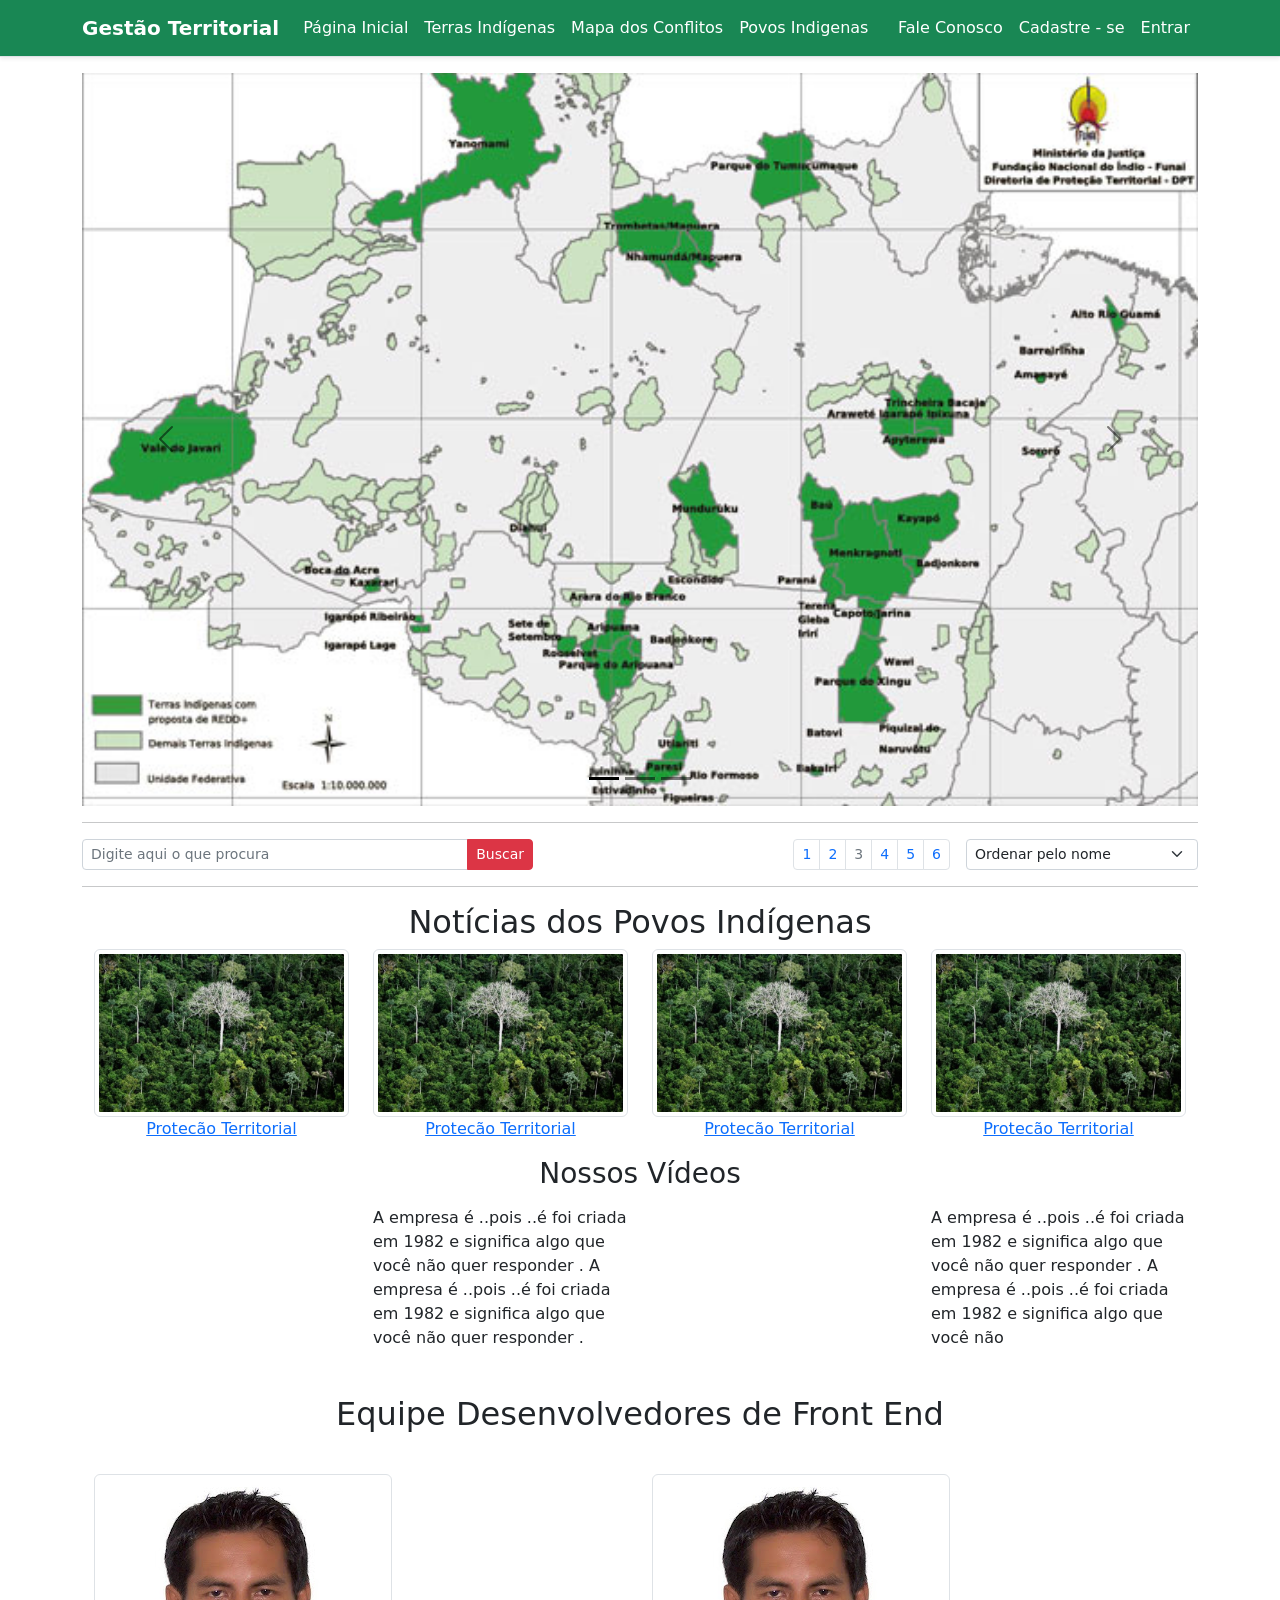
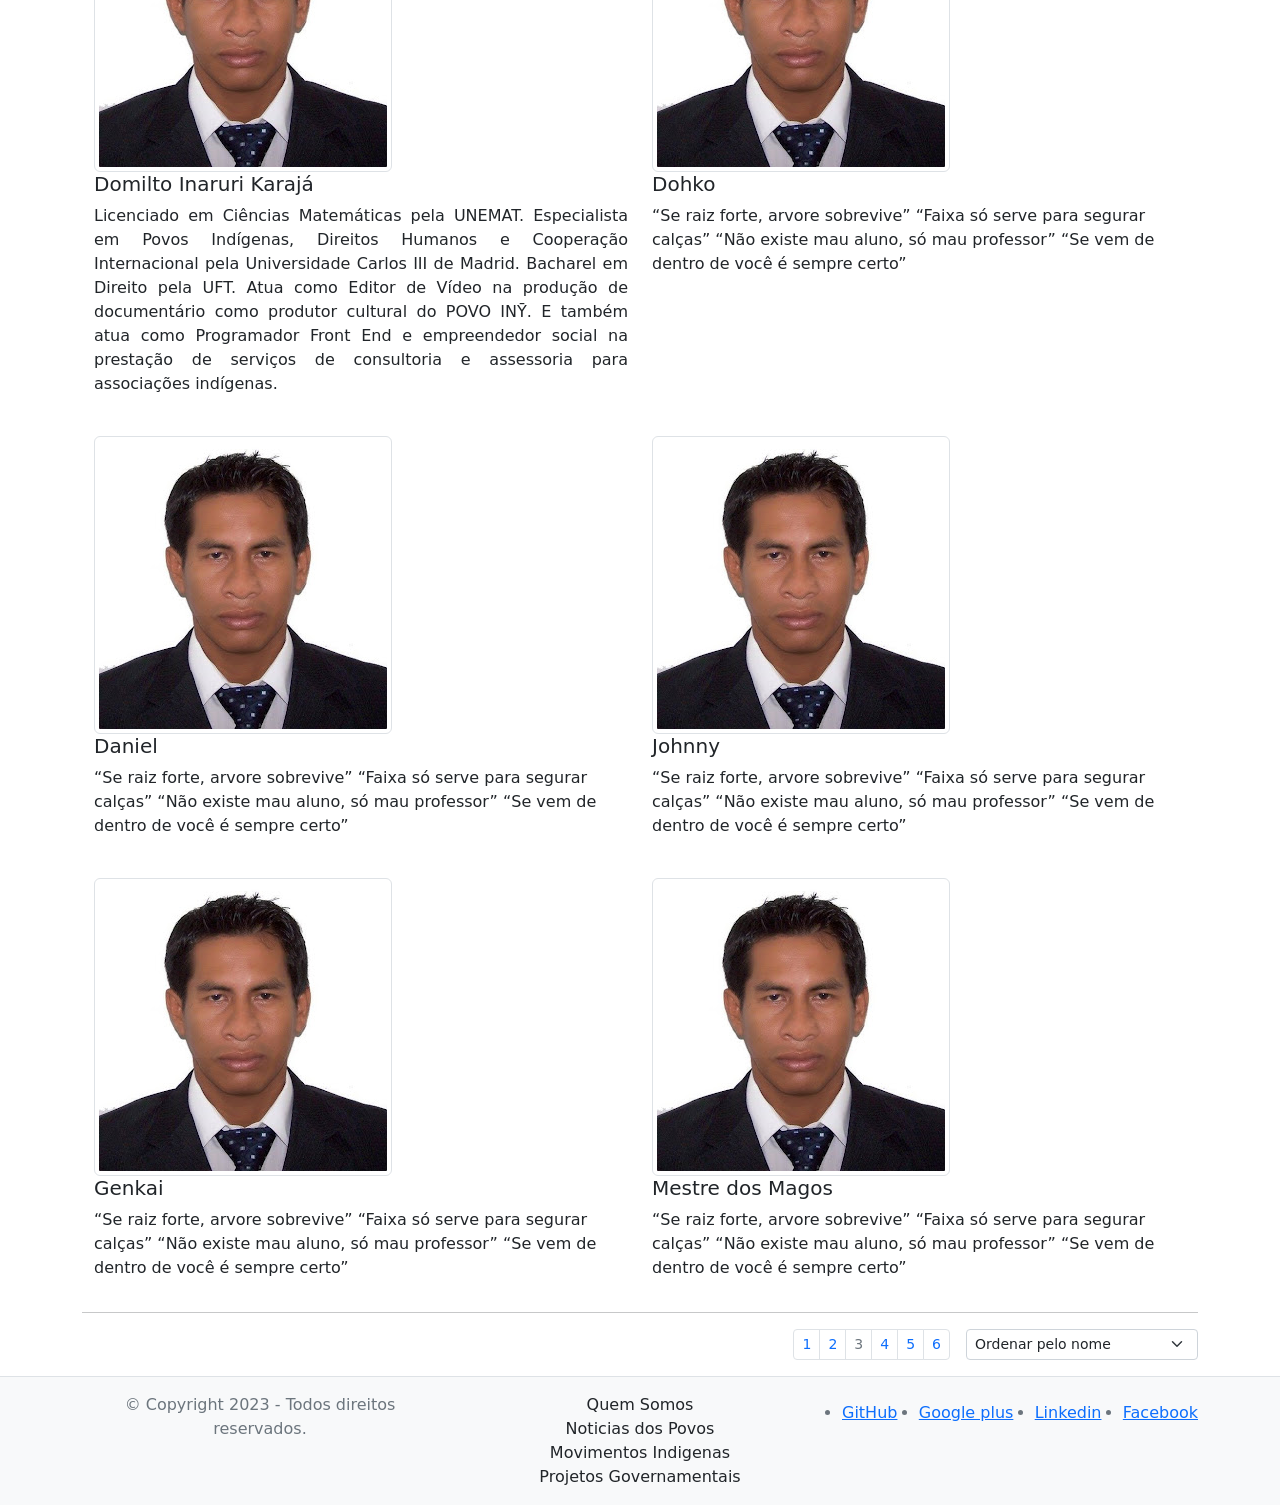
==== index.html @ 61551e23 "Adicionando uma nova pagina" ====
<!doctype html>
<html lang="pt-br">
<head>
    <meta charset="utf-8">
    <meta name="viewport" content="width=device-width, initial-scale=1">
    <link rel="icon" type="img/png" href="img/lojalogo.png" class="logotipo">
    <link rel="stylesheet" href="node_modules/bootstrap/dist/css/bootstrap.min.css">
    <link rel="stylesheet" href="node_modules/bootstrap-icons/font/bootstrap-icons.css">
    <link rel="stylesheet" href="css/estilos.css">

    <title>Gestão Territorial :: Página Inicial</title>
</head>
<body>
    <div class="d-flex flex-column wrapper">
        <nav class="navbar navbar-expand-lg navbar-dark bg-success border-bottom shadow-sm mb-3">
            <div class="container">
                <a class="navbar-brand" href="/"><b>Gestão Territorial</b></a>
                <button class="navbar-toggler" type="button" data-bs-toggle="collapse"
                    data-bs-target=".navbar-collapse">
                    <span class="navbar-toggler-icon"></span>
                </button>
                <div class="collapse navbar-collapse">
                    <ul class="navbar-nav flex-grow-1">
                        <li class="nav-item">
                            <a class="nav-link text-white" href="index.html">Página Inicial</a>
                        </li>
                        <li class="nav-item">
                            <a class="nav-link text-white" href="#">Terras Indígenas</a>
                        </li>
                        <li class="nav-item">
                            <a class="nav-link text-white" href="mapadosconflitos.html">Mapa dos Conflitos</a>
                        </li> 
                        <li class="nav-item">
                            <a class="nav-link text-white" href="#">Povos Indigenas</a>
                        </li>                                                 
                    </ul>
                    <div class="align-self-end">
                        <ul class="navbar-nav">
                            <li class="nav-item">
                                <a class="nav-link text-white" href="contato.html">Fale Conosco</a>
                            </li>
                            <li class="nav-item">                                
                                <a href="cadastro.html" class="nav-link text-white">Cadastre - se</a>
                            </li>
                            <li class="nav-item">
                                <a href="login.html" class="nav-link text-white">Entrar</a>
                            </li>                            
                        </ul>
                    </div>
                </div>
            </div>
        </nav>

        <div class="container">
            <div id="carouselMain" class="carousel slide carousel-dark" data-bs-ride="carousel">
                <div class="carousel-indicators">
                    <button type="button" data-bs-target="#carouselMain" data-bs-slide-to="0" class="active"></button>
                    <button type="button" data-bs-target="#carouselMain" data-bs-slide-to="1"></button>
                    <button type="button" data-bs-target="#carouselMain" data-bs-slide-to="2"></button>
                </div>
                <div class="carousel-inner formatado">
                    <div class="carousel-item active" data-bs-interval="3000">
                        <img src="img/mapa.jpg" class="d-none d-md-block w-100" alt="">
                        <img src="img/slides/slidesmall.jpg" class="d-block d-md-none  w-100" alt="">
                    </div>
                    <div class="carousel-item" data-bs-interval="3000">
                        <img src="img/floresta02.jpeg" class="d-none d-md-block w-100" alt="">
                        <img src="img/slides/slidesmall.jpg" class="d-block d-md-none  w-100" alt="">
                    </div>
                    <div class="carousel-item" data-bs-interval="3000">
                        <img src="img/floresta03.jpeg" class="d-none d-md-block w-100" alt="">
                        <img src="img/slides/slidesmall.jpg" class="d-block d-md-none  w-100" alt="">
                    </div>
                </div>
                <button class="carousel-control-prev" type="button" data-bs-target="#carouselMain" data-bs-slide="prev">
                    <span class="carousel-control-prev-icon"></span>
                    <span class="visually-hidden">Anterior</span>
                </button>
                <button class="carousel-control-next" type="button" data-bs-target="#carouselMain" data-bs-slide="next">
                    <span class="carousel-control-next-icon"></span>
                    <span class="visually-hidden">Próximo</span>
                </button>
            </div>
            <hr class="mt-3">
        </div>
        <main class="flex-fill">
            <div class="container">
                <div class="row">
                    <div class="col-12 col-md-5">
                        <form class="justify-content-center justify-content-md-start mb-3 mb-md-0">
                            <div class="input-group input-group-sm">
                                <input type="text" class="form-control" placeholder="Digite aqui o que procura">
                                <button class="btn btn-danger">Buscar</button>
                            </div>
                        </form>
                    </div>
                    <div class="col-12 col-md-7">
                        <div class="d-flex flex-row-reverse justify-content-center justify-content-md-start">
                            <form class="d-inline-block">
                                <select class="form-select form-select-sm">
                                    <option>Ordenar pelo nome</option>
                                    <option>Ordenar pelo menor preço</option>
                                    <option>Ordenar pelo maior preço</option>
                                </select>
                            </form>
                            <nav class="d-inline-block me-3">
                                <ul class="pagination pagination-sm my-0">
                                    <li class="page-item">
                                        <a class="page-link" href="#">1</a>
                                    </li>
                                    <li class="page-item">
                                        <a class="page-link" href="#">2</a>
                                    </li>
                                    <li class="page-item disabled">
                                        <a class="page-link" href="#">3</a>
                                    </li>
                                    <li class="page-item">
                                        <a class="page-link" href="#">4</a>
                                    </li>
                                    <li class="page-item">
                                        <a class="page-link" href="#">5</a>
                                    </li>
                                    <li class="page-item">
                                        <a class="page-link" href="#">6</a>
                                    </li>
                                </ul>
                            </nav>
                        </div>
                    </div>
                </div>

                <hr mt-3>
                    
                              <section class="container"><!--inicio adicionados-->

                                <h2 class="text-center">
                                    Notícias dos Povos Indígenas
                                </h2>
                                <div class="row">
                                    
                                    <a href="#" class="col-lg-3 col-sm-6 col-md-4">
                                        <figure>
                                            <img src="img/floresta05.jpg" alt="" class="img-fluid img-thumbnail">
                                            <figcaption class="text-center">
                                                Protecão Territorial
                                            </figcaption>
                                        </figure>
                    
                                    </a>
                                    <a href="#" class="col-lg-3 col-sm-6 col-md-4">
                                        <figure>
                                            <img src="img/floresta05.jpg" alt="" class="img-fluid img-thumbnail">
                                            <figcaption class="text-center">
                                                Protecão Territorial
                                            </figcaption>
                                        </figure>
                    
                                    </a>
                                    <a href="#" class="col-lg-3 col-sm-6 col-md-4">
                                        <figure>
                                            <img src="img/floresta05.jpg" alt="" class="img-fluid img-thumbnail">
                                            <figcaption class="text-center">
                                                Protecão Territorial
                                            </figcaption>
                                        </figure>
                    
                                    </a>
                                    <a href="#" class="col-lg-3 col-sm-6 col-md-4">
                                        <figure>
                                            <img src="img/floresta05.jpg" alt="" class="img-fluid img-thumbnail">
                                            <figcaption class="text-center">
                                                Protecão Territorial
                                            </figcaption>
                                        </figure>                    
                                    </a>
                                </div>
                    
                            </section><!-- Fim adicionados-->
                            <section><!--Nosso Vídeo-->
                               
                                <div class="container"><!--inicio container vídeo-->                                    
                                    <h3 class="text-center mb-3">Nossos Vídeos</h3>
                                    <div class="row d-flex"><!--início linha-->
                                        <figure class="col-lg-3 img-fluid">
                                            <iframe src="https://www.youtube.com/watch?v=0rUwb61R9BY" frameborder="0" allow="accelerometer; autoplay; encrypted-media; gyroscope; picture-in-picture" allowfullscreen></iframe>
                                        </figure>
                    
                                        <div class="col-lg-3">
                                            <article class="ml-3 text-justify ">
                                                A empresa é ..pois ..é foi criada em 1982 e significa algo que você não quer responder .
                                                A empresa é ..pois ..é foi criada em 1982 e significa algo que você não quer responder .
                                            </article>
                                        </div>
                                        <figure class="col-lg-3 img-fluid">
                                            <iframe src="https://www.youtube.com/watch?v=AgOz_PAiSTk" frameborder="0" allow="accelerometer; autoplay; encrypted-media; gyroscope; picture-in-picture" allowfullscreen></iframe>
                                        </figure>
                    
                                        <div class="col-lg-3">
                                            <article class="ml-3 text-justify">
                                                A empresa é ..pois ..é foi criada em 1982 e significa algo que você não quer responder .
                                                A empresa é ..pois ..é foi criada em 1982 e significa algo que você não
                                            </article>
                                        </div>
                    
                                    </div><!--fim linha-->                     
                                </div><!--fim container vídeo-->                    
                            </section><!-- Fim nosso Vídeo-->
                            <section class="equipe-medica container"><!--inicio equipe-->
                                <h2 class="text-center mt-3 mb-3">
                                    Equipe Desenvolvedores de Front End
                                </h2>
                                <div class="row"><!--início linha-->
                                    <div class="media  col-lg-6 col-sm-6"><!-- início media-->
                                        <img src="img/billkaraja.jpg" alt="Mestre Miyagi" class="mestre img-fluid img-thumbnail mt-4 mr-2">
                                        <div class="media-body">
                                            <h3 class="h5">
                                                Domilto Inaruri Karajá
                                            </h3>
                                            <article class="mb-3">
                                                <P  align ="justify">Licenciado em Ciências Matemáticas pela UNEMAT. Especialista em Povos Indígenas, Direitos Humanos e Cooperação Internacional pela Universidade Carlos III de Madrid.
                                                Bacharel em Direito pela UFT. Atua como Editor de Vídeo na produção de documentário
                                                como produtor cultural do POVO INῩ. E também atua como Programador Front End e empreendedor social 
                                                na prestação de serviços de consultoria e assessoria para associações indígenas.</P>
                                            </article>
                                        </div>
                                    </div><!--fim media-->
                    
                                    <div class="media col-lg-6 col-sm-6"><!-- início media-->
                                        <img src="img/billkaraja.jpg" alt="Libra" class="mestre img-fluid img-thumbnail mt-4 mr-2">
                                        <div class="media-body">
                                            <h3 class="h5">
                                                Dohko
                                            </h3>
                                            <article class="mb-3">
                                                “Se raiz forte, arvore sobrevive” “Faixa só serve para segurar calças” “Não existe mau aluno, só mau professor” “Se vem de dentro de você é sempre certo”
                                            </article>
                                        </div>
                                    </div><!--fim media-->
                                    <div class="media col-lg-6 col-sm-6"><!-- início media-->
                                        <img src="img/billkaraja.jpg" alt="Daniel" class="mestre img-fluid img-thumbnail mt-4 mr-2">
                                        <div class="media-body">
                                            <h3 class="h5">
                                                Daniel
                                            </h3>
                                            <article class="mb-3">
                                                “Se raiz forte, arvore sobrevive” “Faixa só serve para segurar calças” “Não existe mau aluno, só mau professor” “Se vem de dentro de você é sempre certo”
                                            </article>
                                        </div>
                                    </div><!--fim media-->
                                    <div class="media col-lg-6 col-sm-6"><!-- início media-->
                                        <img src="img/billkaraja.jpg" alt="Johnny" class="mestre img-fluid img-thumbnail mt-4 mr-2">
                                        <div class="media-body">
                                            <h3 class="h5">
                                                Johnny
                                            </h3>
                                            <article class="mb-3">
                                                “Se raiz forte, arvore sobrevive” “Faixa só serve para segurar calças” “Não existe mau aluno, só mau professor” “Se vem de dentro de você é sempre certo”
                                            </article>
                                        </div>
                                    </div><!--fim media-->
                                    <div class="media col-lg-6 col-sm-6"><!-- início media-->
                                        <img src="img/billkaraja.jpg" alt="Genkai" class="mestre img-fluid img-thumbnail mt-4 mr-2">
                                        <div class="media-body">
                                            <h3 class="h5">
                                                Genkai
                                            </h3>
                                            <article class="mb-3">
                                                “Se raiz forte, arvore sobrevive” “Faixa só serve para segurar calças” “Não existe mau aluno, só mau professor” “Se vem de dentro de você é sempre certo”
                                            </article>
                                        </div>
                                    </div><!--fim media-->
                                    <div class="media col-lg-6 col-sm-6"><!-- início media-->
                                        <img src="img/billkaraja.jpg" alt="Dos Magos" class="mestre img-fluid img-thumbnail mt-4 mr-2">
                                        <div class="media-body">
                                            <h3 class="h5">
                                                Mestre dos Magos
                                            </h3>
                                            <article class="mb-3">
                                                “Se raiz forte, arvore sobrevive” “Faixa só serve para segurar calças” “Não existe mau aluno, só mau professor” “Se vem de dentro de você é sempre certo”
                                            </article>
                                        </div><!--fim media-->
                                    </div><!--fim linha-->
                                </div>                    
                            </section><!-- Fim equipe-->

                <hr class="mt-3">

                <div class="row pb-3">
                    <div class="col-12">
                        <div class="d-flex flex-row-reverse justify-content-center justify-content-md-start">
                            <form class="d-inline-block">
                                <select class="form-select form-select-sm">
                                    <option>Ordenar pelo nome</option>
                                    <option>Ordenar pelo menor preço</option>
                                    <option>Ordenar pelo maior preço</option>
                                </select>
                            </form>
                            <nav class="d-inline-block me-3">
                                <ul class="pagination pagination-sm my-0">
                                    <li class="page-item">
                                        <a class="page-link" href="#">1</a>
                                    </li>
                                    <li class="page-item">
                                        <a class="page-link" href="#">2</a>
                                    </li>
                                    <li class="page-item disabled">
                                        <a class="page-link" href="#">3</a>
                                    </li>
                                    <li class="page-item">
                                        <a class="page-link" href="#">4</a>
                                    </li>
                                    <li class="page-item">
                                        <a class="page-link" href="#">5</a>
                                    </li>
                                    <li class="page-item">
                                        <a class="page-link" href="#">6</a>
                                    </li>
                                </ul>
                            </nav>
                        </div>
                    </div>
                </div>
            </div>
        </main>

        <footer class="border-top text-muted bg-light">
            <div class="container">
                <div class="row py-3">
                    <div class="col-12 col-md-4 text-center">
                        &copy; Copyright 2023 - Todos direitos reservados.<br>
                        
                    </div>
                    <div class="col-12 col-md-4 text-center">
                        <a href="" class="text-decoration-none text-dark">
                            Quem Somos
                        </a><br>
                        <a href="" class="text-decoration-none text-dark">
                            Noticias dos Povos 
                        </a><br>
                        <a href="quemsomos.html" class="text-decoration-none text-dark">
                            Movimentos Indigenas 
                        </a><br>
                        <a href="trocas.html" class="text-decoration-none text-dark">
                            Projetos Governamentais
                        </a>
                    </div>
                    <div class="col-12 col-md-4 text-center">
                        <ul class="navbar icones">
                            <li><a href="https://github.com/" class="text-hide">GitHub</a></li>
                            <li><a href="https://www.google.com/" class="text-hide">Google plus</a></li>
                            <li><a href="https://br.linkedin.com/" class="text-hide">Linkedin</a></li>
                            <li><a href="https://www.facebook.com/" class="text-hide">Facebook</a></li>
                        </ul>
                    </div>
                </div>
            </div>
        </footer>
    </div>
    <script src="node_modules/bootstrap/dist/js/bootstrap.bundle.min.js"></script>
</body>
</html>
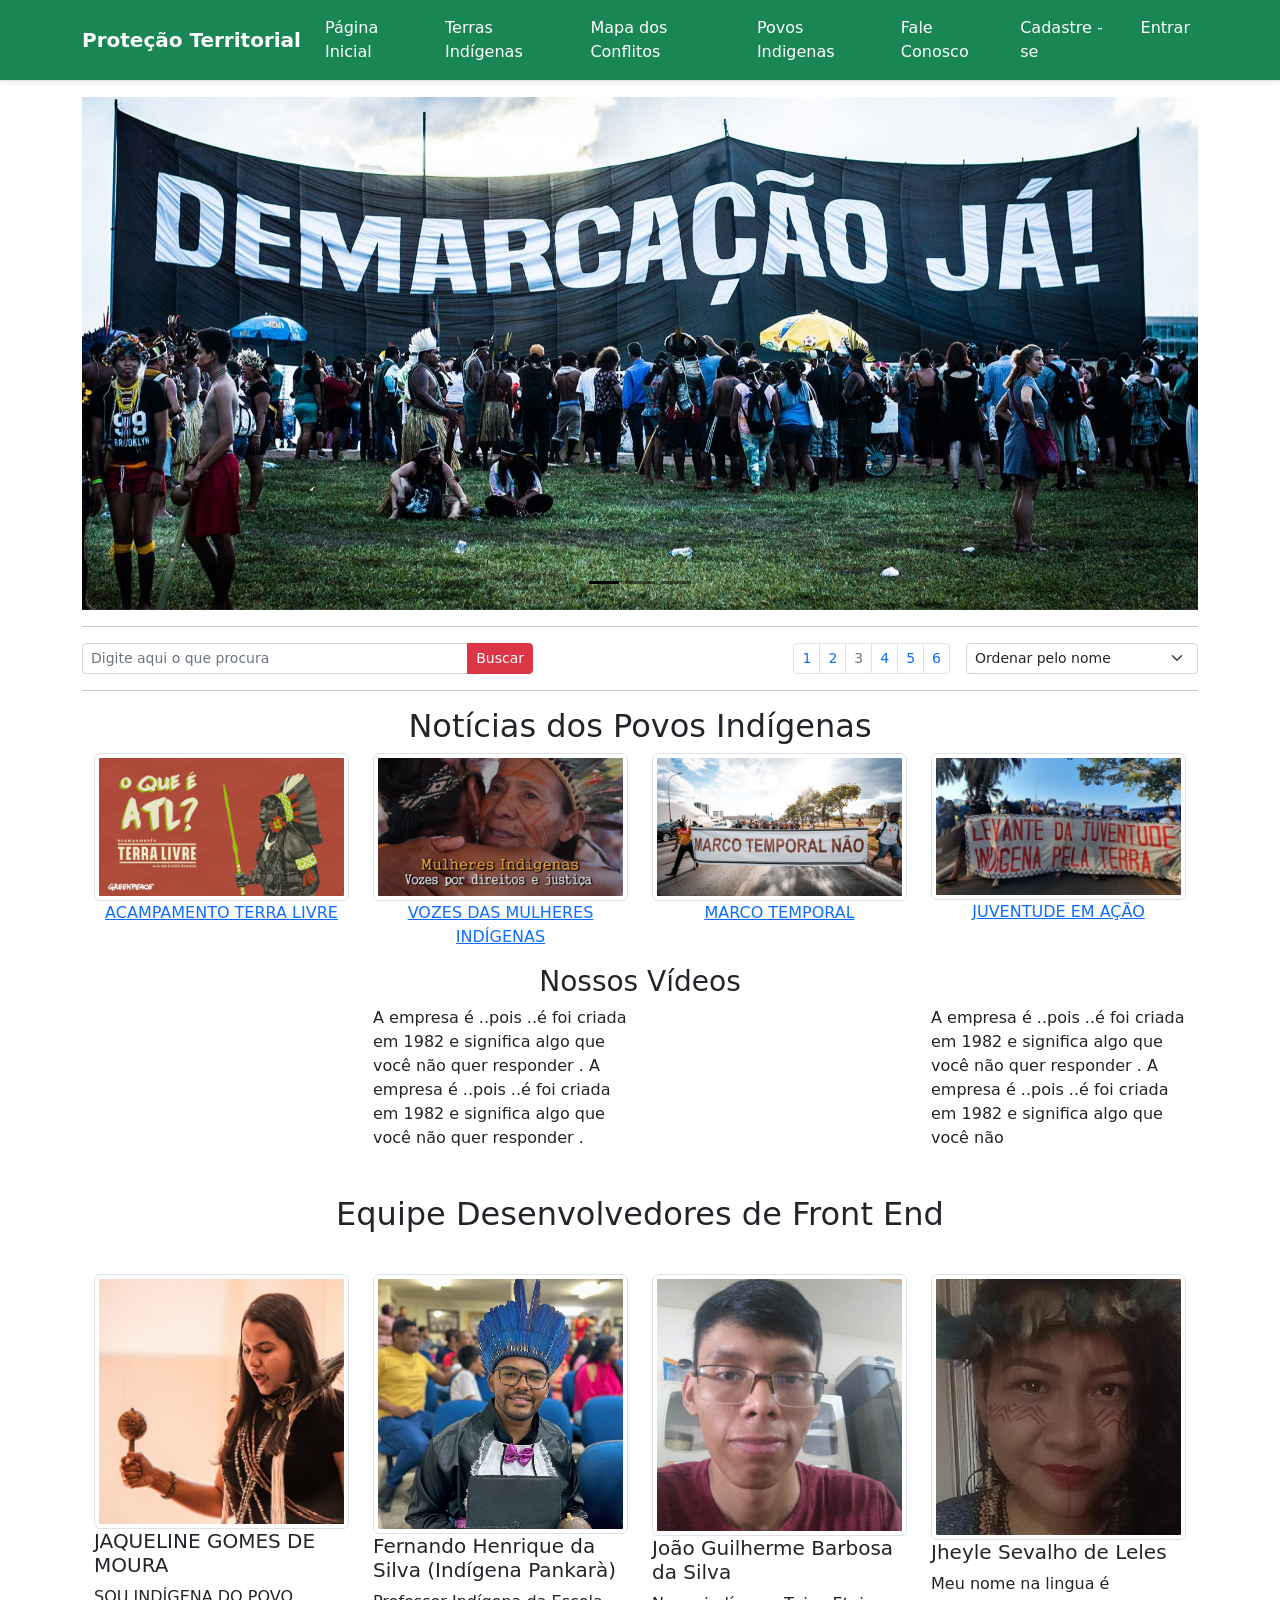
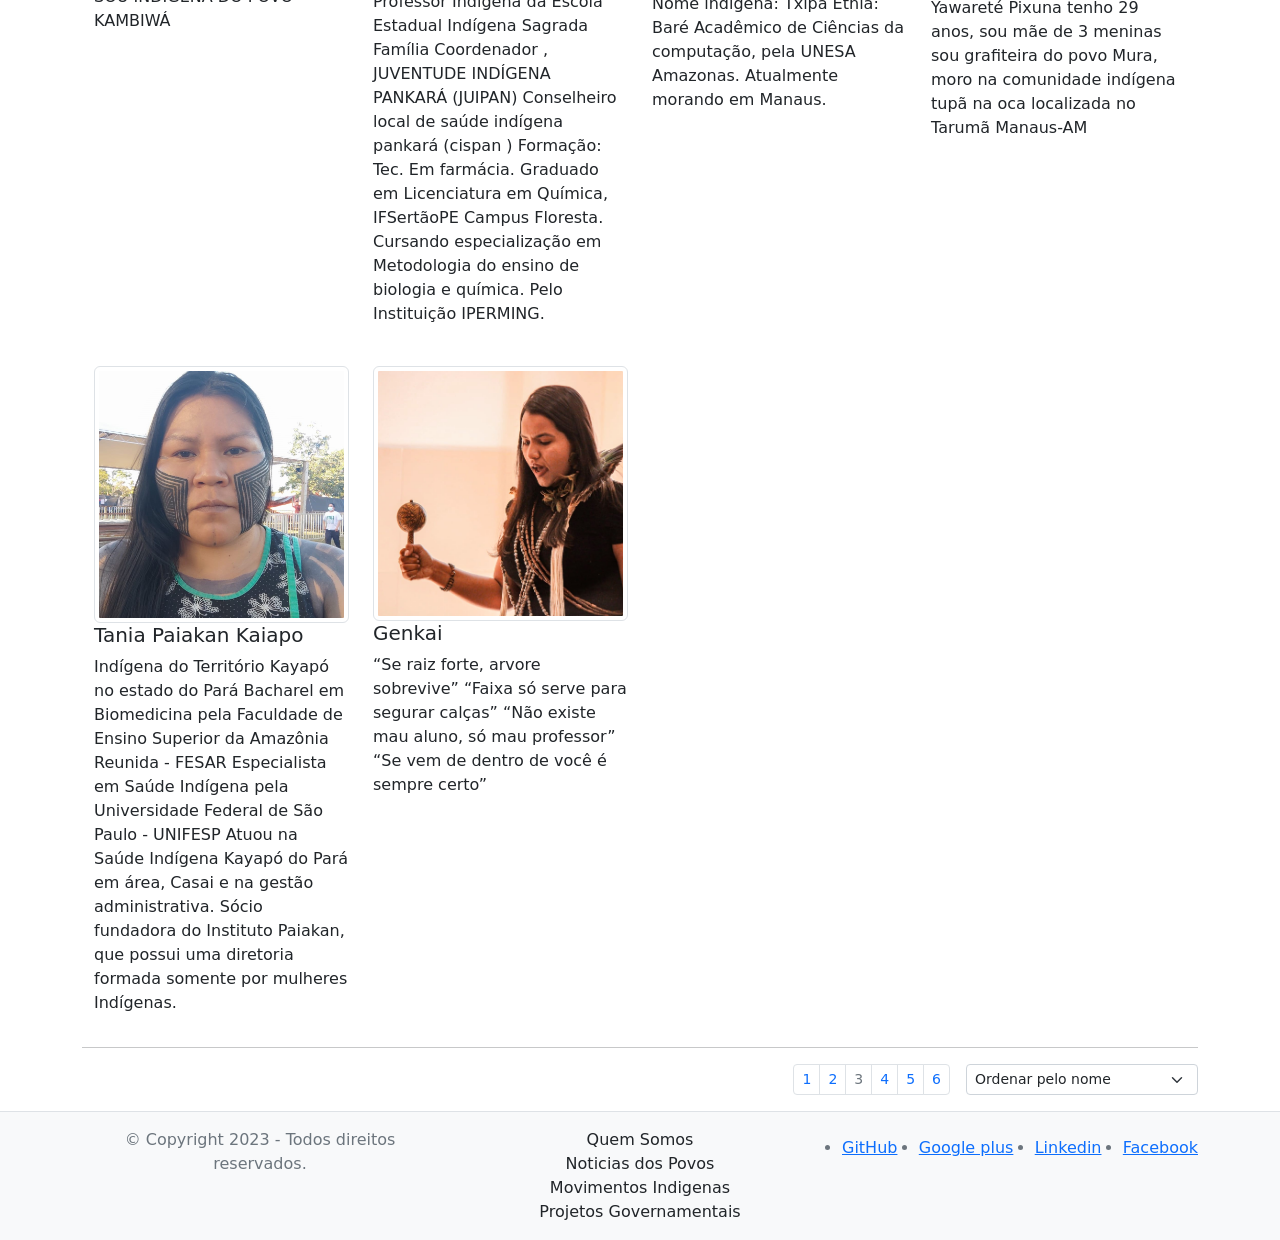
==== commit c5a053ea: "atualizacoes da jaque" ====
--- a/index.html
+++ b/index.html
@@ -14,7 +14,7 @@
     <div class="d-flex flex-column wrapper">
         <nav class="navbar navbar-expand-lg navbar-dark bg-success border-bottom shadow-sm mb-3">
             <div class="container">
-                <a class="navbar-brand" href="/"><b>Gestão Territorial</b></a>
+                <a class="navbar-brand" href="/"><b>Proteção Territorial</b></a>
                 <button class="navbar-toggler" type="button" data-bs-toggle="collapse"
                     data-bs-target=".navbar-collapse">
                     <span class="navbar-toggler-icon"></span>
@@ -28,7 +28,7 @@
                             <a class="nav-link text-white" href="#">Terras Indígenas</a>
                         </li>
                         <li class="nav-item">
-                            <a class="nav-link text-white" href="mapadosconflitos.html">Mapa dos Conflitos</a>
+                            <a class="nav-link text-white" href="#">Mapa dos Conflitos</a>
                         </li> 
                         <li class="nav-item">
                             <a class="nav-link text-white" href="#">Povos Indigenas</a>
@@ -58,17 +58,17 @@
                     <button type="button" data-bs-target="#carouselMain" data-bs-slide-to="1"></button>
                     <button type="button" data-bs-target="#carouselMain" data-bs-slide-to="2"></button>
                 </div>
-                <div class="carousel-inner formatado">
+                <div class="carousel-inner">
                     <div class="carousel-item active" data-bs-interval="3000">
-                        <img src="img/mapa.jpg" class="d-none d-md-block w-100" alt="">
+                        <img src="img/20-1920x1080px.jpg" class="d-none d-md-block w-100" alt="">
                         <img src="img/slides/slidesmall.jpg" class="d-block d-md-none  w-100" alt="">
                     </div>
                     <div class="carousel-item" data-bs-interval="3000">
-                        <img src="img/floresta02.jpeg" class="d-none d-md-block w-100" alt="">
+                        <img src="img/acampamento-terra-livre-ATL2022-foto-edgar-kanayko-apib-wwfbrasil2.png" class="d-none d-md-block w-100" alt="">
                         <img src="img/slides/slidesmall.jpg" class="d-block d-md-none  w-100" alt="">
                     </div>
                     <div class="carousel-item" data-bs-interval="3000">
-                        <img src="img/floresta03.jpeg" class="d-none d-md-block w-100" alt="">
+                        <img src="img/capa-PL.png" class="d-none d-md-block w-100" alt="">
                         <img src="img/slides/slidesmall.jpg" class="d-block d-md-none  w-100" alt="">
                     </div>
                 </div>
@@ -140,55 +140,55 @@
                                     
                                     <a href="#" class="col-lg-3 col-sm-6 col-md-4">
                                         <figure>
-                                            <img src="img/floresta05.jpg" alt="" class="img-fluid img-thumbnail">
+                                            <img src="img/ATL.jpg" alt="" class="img-fluid img-thumbnail">
                                             <figcaption class="text-center">
-                                                Protecão Territorial
+                                                ACAMPAMENTO TERRA LIVRE
                                             </figcaption>
                                         </figure>
                     
                                     </a>
                                     <a href="#" class="col-lg-3 col-sm-6 col-md-4">
                                         <figure>
-                                            <img src="img/floresta05.jpg" alt="" class="img-fluid img-thumbnail">
+                                            <img src="img/MULHERES.jpg" alt="" class="img-fluid img-thumbnail">
                                             <figcaption class="text-center">
-                                                Protecão Territorial
+                                                VOZES DAS MULHERES INDÍGENAS
                                             </figcaption>
                                         </figure>
                     
                                     </a>
                                     <a href="#" class="col-lg-3 col-sm-6 col-md-4">
                                         <figure>
-                                            <img src="img/floresta05.jpg" alt="" class="img-fluid img-thumbnail">
+                                            <img src="img/MARCO TEMPORAL.jpeg" alt="" class="img-fluid img-thumbnail">
                                             <figcaption class="text-center">
-                                                Protecão Territorial
+                                                MARCO TEMPORAL
                                             </figcaption>
                                         </figure>
                     
                                     </a>
                                     <a href="#" class="col-lg-3 col-sm-6 col-md-4">
                                         <figure>
-                                            <img src="img/floresta05.jpg" alt="" class="img-fluid img-thumbnail">
+                                            <img src="img/photo_2021-06-29_16-33-34-scaled (1).jpg" alt="" class="img-fluid img-thumbnail">
                                             <figcaption class="text-center">
-                                                Protecão Territorial
+                                             JUVENTUDE EM AÇÃO
                                             </figcaption>
                                         </figure>                    
                                     </a>
                                 </div>
                     
-                            </section><!-- Fim adicionados-->
+                            </section><!--Fim adicionados-->
                             <section><!--Nosso Vídeo-->
                                
-                                <div class="container"><!--inicio container vídeo-->                                    
-                                    <h3 class="text-center mb-3">Nossos Vídeos</h3>
-                                    <div class="row d-flex"><!--início linha-->
+                                <div class="container"> <!--inicio container vídeo-->                                 
+                                    <h3 class="text-center mb-2">Nossos Vídeos</h3>
+                                    <div class="row d-flex"> <!--início linha-->
                                         <figure class="col-lg-3 img-fluid">
-                                            <iframe src="https://www.youtube.com/watch?v=0rUwb61R9BY" frameborder="0" allow="accelerometer; autoplay; encrypted-media; gyroscope; picture-in-picture" allowfullscreen></iframe>
+                                            <iframe src="https://www.youtube.com/watch?v=qnB_uJftOD0" frameborder="0" allow="accelerometer; autoplay; encrypted-media; gyroscope; picture-in-picture" allowfullscreen></iframe>
                                         </figure>
                     
                                         <div class="col-lg-3">
-                                            <article class="ml-3 text-justify ">
-                                                A empresa é ..pois ..é foi criada em 1982 e significa algo que você não quer responder .
-                                                A empresa é ..pois ..é foi criada em 1982 e significa algo que você não quer responder .
+                                        <article class="ml-3 text-justify ">
+                                                     A empresa é ..pois ..é foi criada em 1982 e significa algo que você não quer responder .
+                                                     A empresa é ..pois ..é foi criada em 1982 e significa algo que você não quer responder .
                                             </article>
                                         </div>
                                         <figure class="col-lg-3 img-fluid">
@@ -210,70 +210,88 @@
                                     Equipe Desenvolvedores de Front End
                                 </h2>
                                 <div class="row"><!--início linha-->
-                                    <div class="media  col-lg-6 col-sm-6"><!-- início media-->
-                                        <img src="img/billkaraja.jpg" alt="Mestre Miyagi" class="mestre img-fluid img-thumbnail mt-4 mr-2">
-                                        <div class="media-body">
-                                            <h3 class="h5">
-                                                Domilto Inaruri Karajá
-                                            </h3>
-                                            <article class="mb-3">
-                                                <P  align ="justify">Licenciado em Ciências Matemáticas pela UNEMAT. Especialista em Povos Indígenas, Direitos Humanos e Cooperação Internacional pela Universidade Carlos III de Madrid.
-                                                Bacharel em Direito pela UFT. Atua como Editor de Vídeo na produção de documentário
-                                                como produtor cultural do POVO INῩ. E também atua como Programador Front End e empreendedor social 
-                                                na prestação de serviços de consultoria e assessoria para associações indígenas.</P>
-                                            </article>
-                                        </div>
-                                    </div><!--fim media-->
-                    
-                                    <div class="media col-lg-6 col-sm-6"><!-- início media-->
-                                        <img src="img/billkaraja.jpg" alt="Libra" class="mestre img-fluid img-thumbnail mt-4 mr-2">
-                                        <div class="media-body">
-                                            <h3 class="h5">
-                                                Dohko
-                                            </h3>
-                                            <article class="mb-3">
-                                                “Se raiz forte, arvore sobrevive” “Faixa só serve para segurar calças” “Não existe mau aluno, só mau professor” “Se vem de dentro de você é sempre certo”
-                                            </article>
-                                        </div>
-                                    </div><!--fim media-->
-                                    <div class="media col-lg-6 col-sm-6"><!-- início media-->
-                                        <img src="img/billkaraja.jpg" alt="Daniel" class="mestre img-fluid img-thumbnail mt-4 mr-2">
-                                        <div class="media-body">
-                                            <h3 class="h5">
-                                                Daniel
-                                            </h3>
-                                            <article class="mb-3">
-                                                “Se raiz forte, arvore sobrevive” “Faixa só serve para segurar calças” “Não existe mau aluno, só mau professor” “Se vem de dentro de você é sempre certo”
-                                            </article>
-                                        </div>
-                                    </div><!--fim media-->
-                                    <div class="media col-lg-6 col-sm-6"><!-- início media-->
-                                        <img src="img/billkaraja.jpg" alt="Johnny" class="mestre img-fluid img-thumbnail mt-4 mr-2">
-                                        <div class="media-body">
-                                            <h3 class="h5">
-                                                Johnny
-                                            </h3>
-                                            <article class="mb-3">
-                                                “Se raiz forte, arvore sobrevive” “Faixa só serve para segurar calças” “Não existe mau aluno, só mau professor” “Se vem de dentro de você é sempre certo”
-                                            </article>
-                                        </div>
-                                    </div><!--fim media-->
-                                    <div class="media col-lg-6 col-sm-6"><!-- início media-->
-                                        <img src="img/billkaraja.jpg" alt="Genkai" class="mestre img-fluid img-thumbnail mt-4 mr-2">
+                                    <div class="media  col-lg-3  col-sm-5"><!-- início media-->
+                                        <img src="img/WhatsApp Image 2023-11-09 at 12.44.01.jpeg" alt="Mestre Miyagi" class="mestre img-fluid img-thumbnail mt-4 mr-2">
+                                        <div class="media-body">
+                                            <h3 class="h5">
+                                               JAQUELINE GOMES DE MOURA
+                                            </h3>
+                                            <article class="mb-3">
+                                                <P alien ="justify"> SOU INDÍGENA DO POVO KAMBIWÁ
+                                            </article>
+                                        </div>
+                                    </div><!--fim media-->
+                    
+
+
+                                
+                                    <div class="media col-lg-3 col-sm-5"><!-- início media-->
+                                        <img src="img/WhatsApp Image 2023-11-09 at 12.42.17.jpeg" alt="Libra" class="mestre img-fluid img-thumbnail mt-4 mr-2">
+                                        <div class="media-body">
+                                            <h3 class="h5">
+                                                Fernando Henrique da Silva 
+                                                (Indígena Pankarà)
+                                            </h3>
+                                            <article class="mb-3">
+                                                Professor Indígena da Escola Estadual Indígena Sagrada Família
+                                                Coordenador , JUVENTUDE INDÍGENA PANKARÁ (JUIPAN)
+                                                Conselheiro local de saúde indígena pankará (cispan )
+                                                Formação: Tec. Em farmácia. Graduado em Licenciatura em Química, IFSertãoPE Campus Floresta.
+                                                Cursando especialização em Metodologia do ensino de biologia e química.
+                                                Pelo Instituição IPERMING.
+                                            
+                                            </article>
+                                        </div>
+                                    </div><!--fim media-->
+                                    <div class="media col-lg-3 col-sm-5"><!-- início media-->
+                                        <img src="img/guii.jpeg" alt="Daniel" class="mestre img-fluid img-thumbnail mt-4 mr-2">
+                                        <div class="media-body">
+                                            <h3 class="h5">
+                                                João Guilherme Barbosa da Silva
+                                            </h3>
+                                            <article class="mb-5">
+                                              
+                                                Nome indígena: Txipa
+                                                Etnia: Baré
+                                                Acadêmico de Ciências da computação, pela UNESA Amazonas. 
+                                                Atualmente morando em Manaus.
+                                            </article>
+                                        </div>
+                                    </div><!--fim media-->
+                                    <div class="media col-lg-3 col-sm-"6><!-- início media-->
+                                        <img src="img/WhatsApp Image 2023-11-10 at 12.21.12.jpeg" alt="Johnny" class="mestre img-fluid img-thumbnail mt-4 mr-2">
+                                        <div class="media-body">
+                                            <h3 class="h5">
+                                                Jheyle Sevalho de Leles
+                                            </h3>
+                                            <article class="mb-3">
+                                                Meu nome na lingua é Yawareté Pixuna tenho 29 anos, sou mãe
+                                                de 3 meninas sou grafiteira do povo Mura, moro na comunidade 
+                                                indígena tupã na oca localizada no Tarumã Manaus-AM
+                                            </article>
+                                        </div>
+                                    </div><!--fim media-->
+                                    <div class="media col-lg-3 col-sm-5"><!-- início media-->
+                                        <img src="img/WhatsApp Image 2023-11-11 at 13.35.45.jpeg" alt="Genkai" class="mestre img-fluid img-thumbnail mt-4 mr-2">
+                                        <div class="media-body">
+                                            <h3 class="h5">
+                                                Tania Paiakan Kaiapo
+                                            </h3>
+                                            <article class="mb-3">
+                                                Indígena do Território Kayapó no estado do Pará Bacharel em Biomedicina pela Faculdade de Ensino
+                                                 Superior da Amazônia Reunida - FESAR Especialista em Saúde Indígena 
+                                                 pela Universidade Federal de São Paulo - UNIFESP Atuou na Saúde Indígena Kayapó
+                                                do Pará em área, Casai e na gestão administrativa. 
+                                                Sócio fundadora do Instituto Paiakan, que possui uma diretoria
+                                                formada somente por mulheres Indígenas. 
+                                            </article>
+                                        </div>
+                                    </div><!--fim media-->
+                                    <div class="media col-lg-3 col-sm-5"><!-- início media-->
+                                        <img src="img/WhatsApp Image 2023-11-09 at 12.44.01.jpeg" alt="Genkai" class="mestre img-fluid img-thumbnail mt-4 mr-2">
                                         <div class="media-body">
                                             <h3 class="h5">
                                                 Genkai
-                                            </h3>
-                                            <article class="mb-3">
-                                                “Se raiz forte, arvore sobrevive” “Faixa só serve para segurar calças” “Não existe mau aluno, só mau professor” “Se vem de dentro de você é sempre certo”
-                                            </article>
-                                        </div>
-                                    </div><!--fim media-->
-                                    <div class="media col-lg-6 col-sm-6"><!-- início media-->
-                                        <img src="img/billkaraja.jpg" alt="Dos Magos" class="mestre img-fluid img-thumbnail mt-4 mr-2">
-                                        <div class="media-body">
-                                            <h3 class="h5">
-                                                Mestre dos Magos
                                             </h3>
                                             <article class="mb-3">
                                                 “Se raiz forte, arvore sobrevive” “Faixa só serve para segurar calças” “Não existe mau aluno, só mau professor” “Se vem de dentro de você é sempre certo”
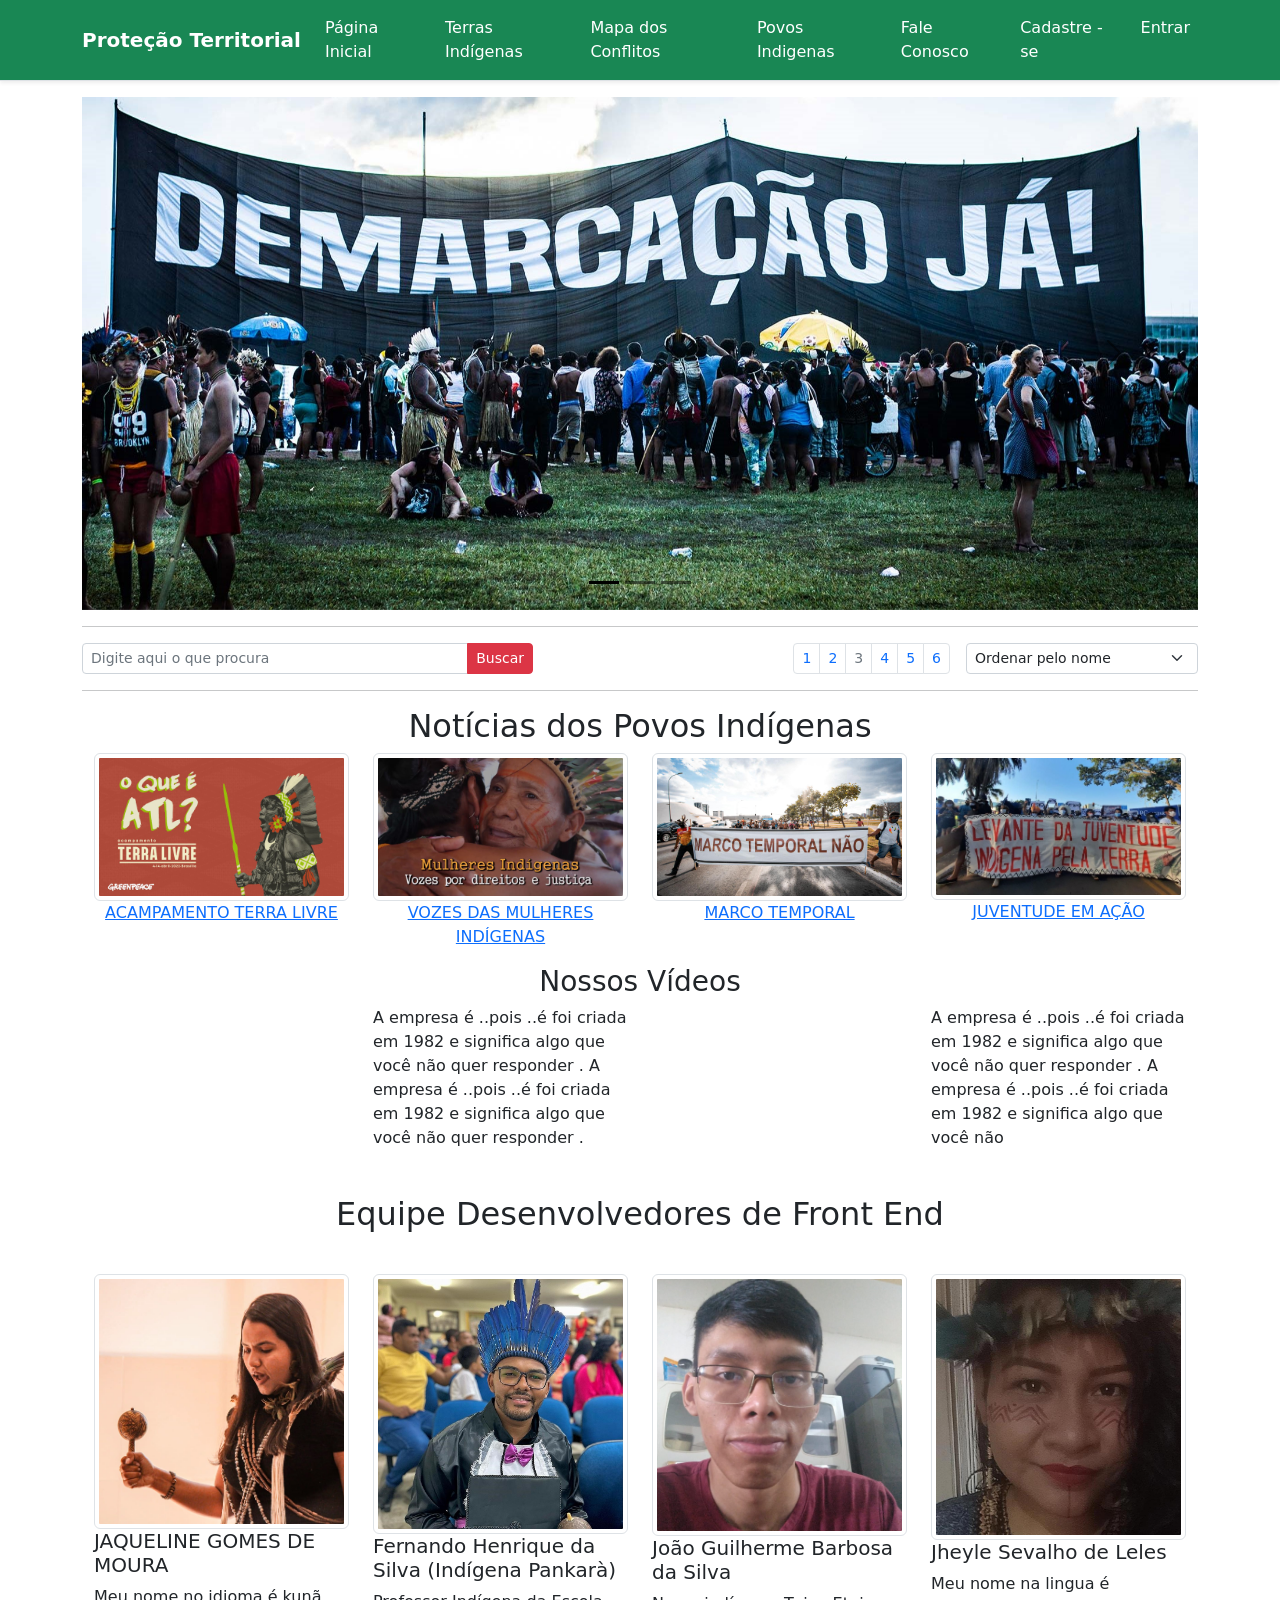
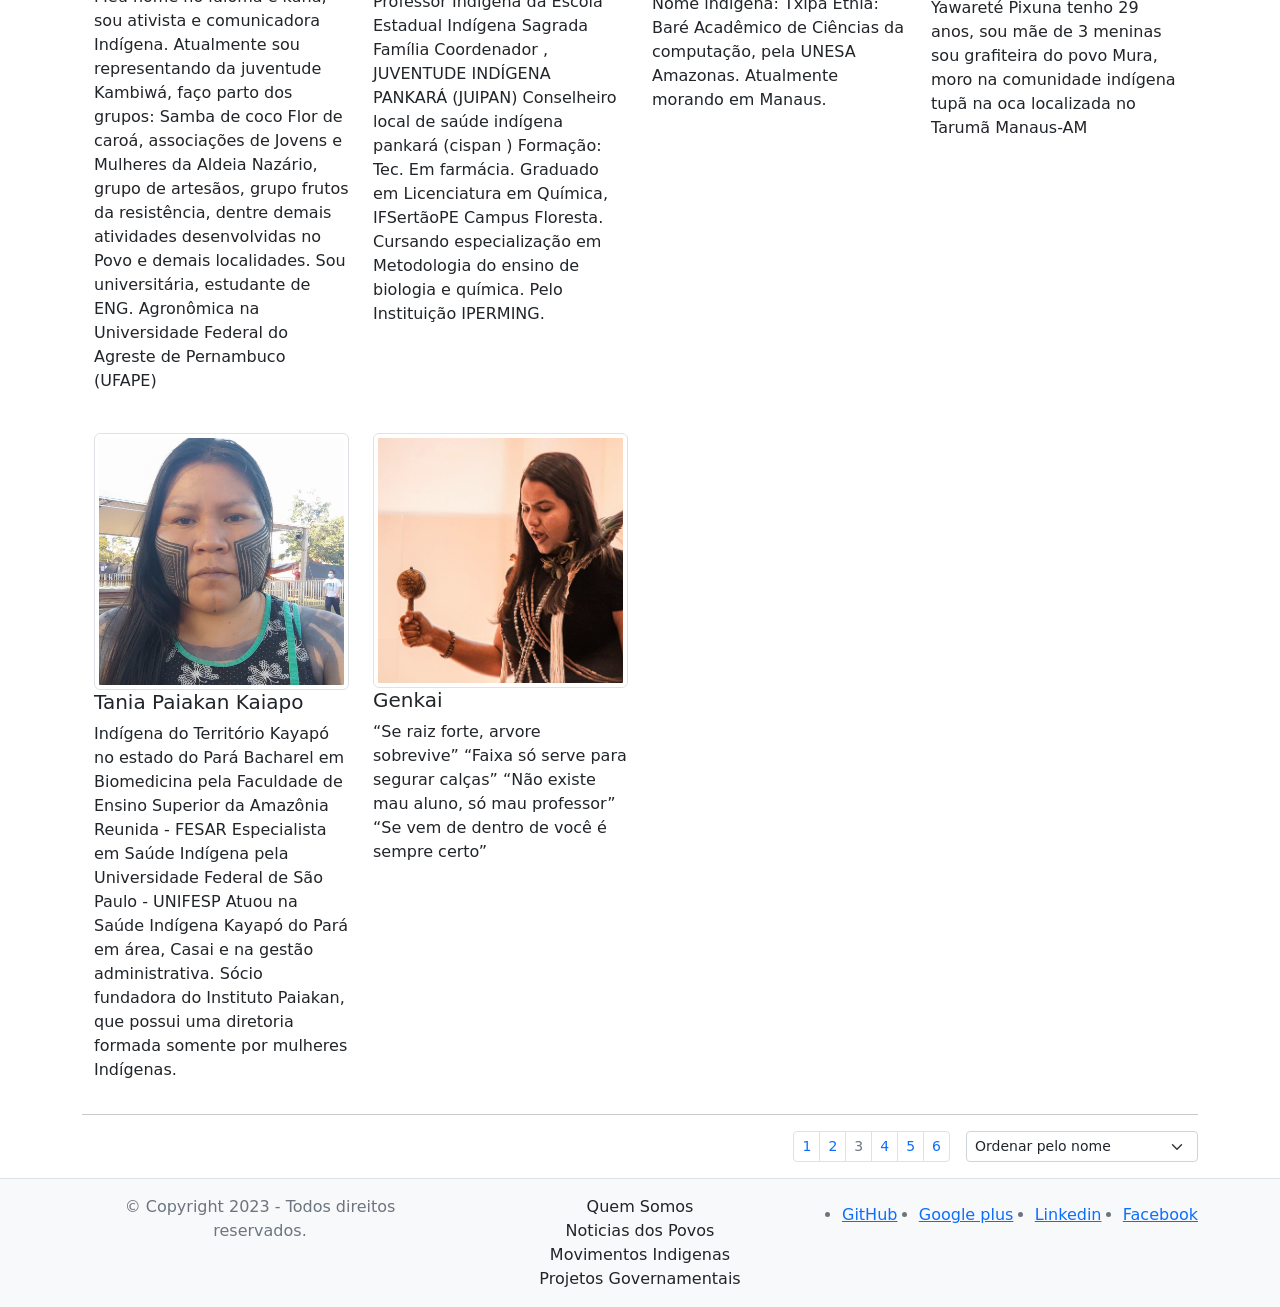
==== commit 31d5c18a: "Update index.html alterações nas imagens e biografias" ====
--- a/index.html
+++ b/index.html
@@ -217,7 +217,11 @@
                                                JAQUELINE GOMES DE MOURA
                                             </h3>
                                             <article class="mb-3">
-                                                <P alien ="justify"> SOU INDÍGENA DO POVO KAMBIWÁ
+                                                Meu nome no idioma é kunã, sou ativista e comunicadora Indígena. Atualmente sou representando da juventude Kambiwá, faço parto dos grupos:
+                                                Samba de coco Flor de caroá, associações de Jovens e Mulheres da Aldeia Nazário, grupo de artesãos, 
+                                                grupo frutos da resistência, dentre demais atividades desenvolvidas no Povo e demais localidades. 
+                                                Sou universitária, estudante de ENG. Agronômica na Universidade Federal do Agreste de Pernambuco (UFAPE)
+                                            
                                             </article>
                                         </div>
                                     </div><!--fim media-->
@@ -376,4 +380,4 @@
     </div>
     <script src="node_modules/bootstrap/dist/js/bootstrap.bundle.min.js"></script>
 </body>
-</html> +</html> 
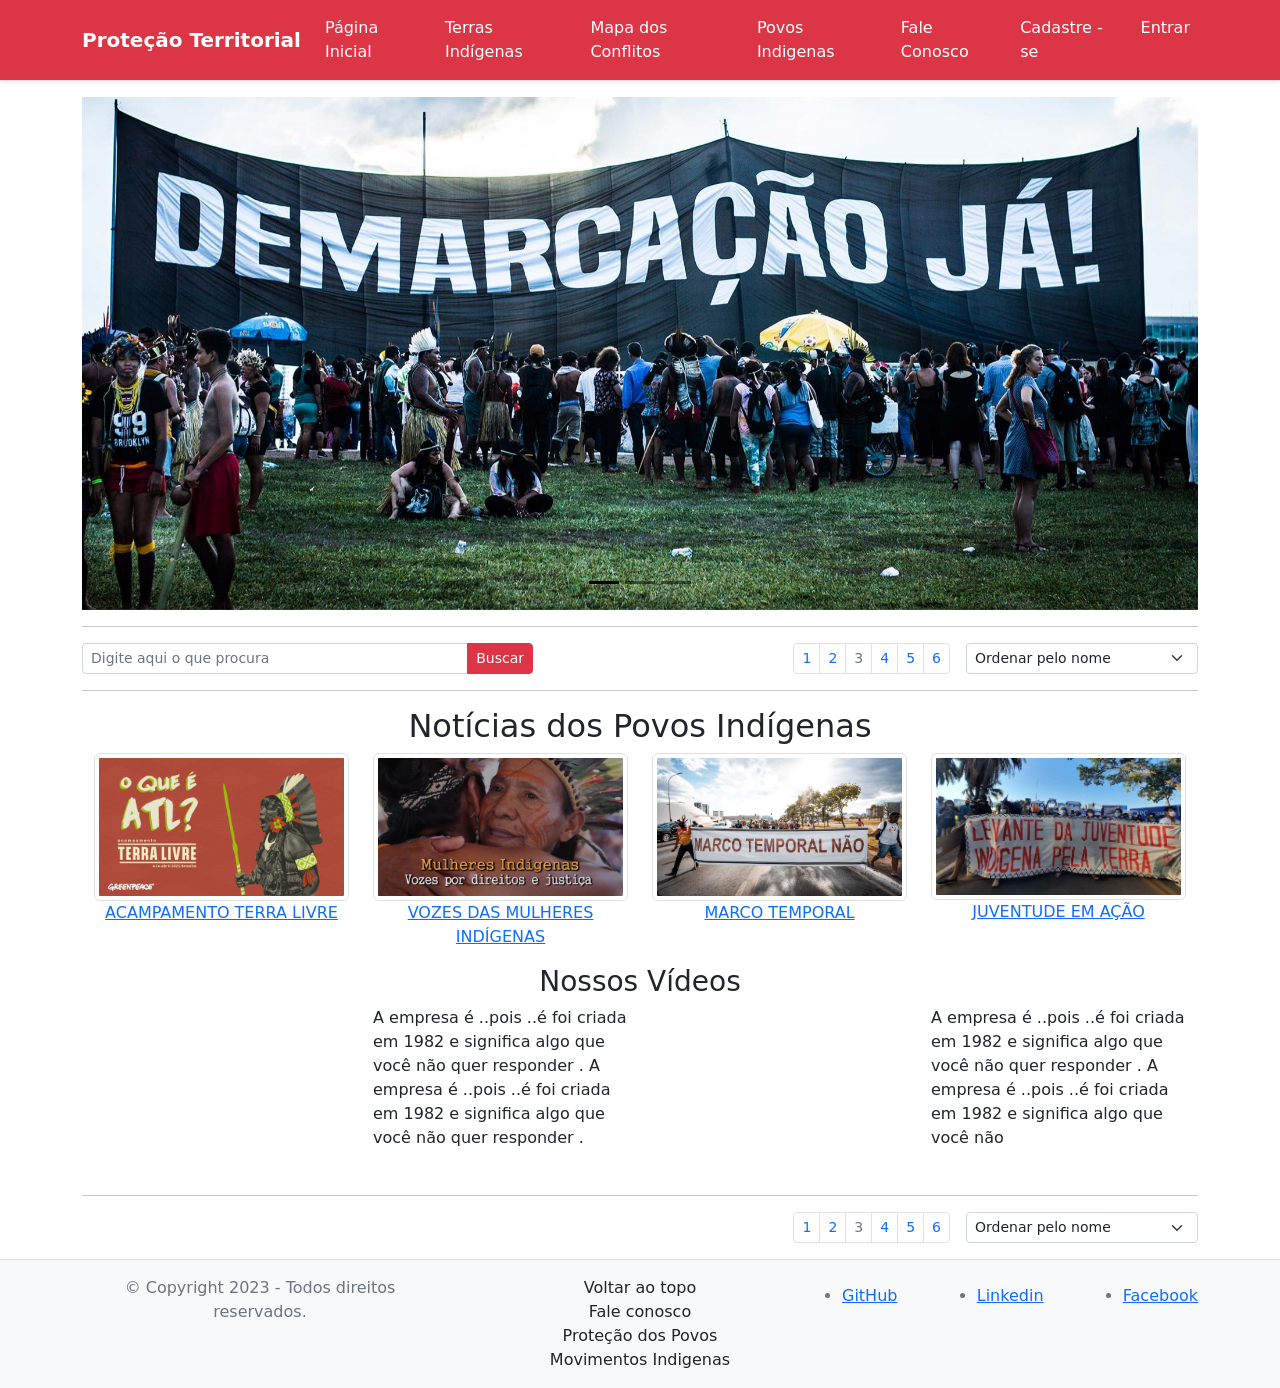
==== commit 5f244e4a: "alterando tema do site, melhorando visualizacao da navbar, rodape, cadastro, login e inicio" ====
--- a/index.html
+++ b/index.html
@@ -3,16 +3,16 @@
 <head>
     <meta charset="utf-8">
     <meta name="viewport" content="width=device-width, initial-scale=1">
-    <link rel="icon" type="img/png" href="img/lojalogo.png" class="logotipo">
+    <link rel="icon" type="img/png" href="img/logo.ico" class="logotipo">
     <link rel="stylesheet" href="node_modules/bootstrap/dist/css/bootstrap.min.css">
     <link rel="stylesheet" href="node_modules/bootstrap-icons/font/bootstrap-icons.css">
     <link rel="stylesheet" href="css/estilos.css">
 
-    <title>Gestão Territorial :: Página Inicial</title>
+    <title>Proteção Territorial :: Página Inicial</title>
 </head>
 <body>
     <div class="d-flex flex-column wrapper">
-        <nav class="navbar navbar-expand-lg navbar-dark bg-success border-bottom shadow-sm mb-3">
+        <nav class="navbar navbar-expand-lg navbar-dark bg-danger border-bottom shadow-sm mb-3">
             <div class="container">
                 <a class="navbar-brand" href="/"><b>Proteção Territorial</b></a>
                 <button class="navbar-toggler" type="button" data-bs-toggle="collapse"
@@ -28,7 +28,7 @@
                             <a class="nav-link text-white" href="#">Terras Indígenas</a>
                         </li>
                         <li class="nav-item">
-                            <a class="nav-link text-white" href="#">Mapa dos Conflitos</a>
+                            <a class="nav-link text-white" href="mapa.html">Mapa dos Conflitos</a>
                         </li> 
                         <li class="nav-item">
                             <a class="nav-link text-white" href="#">Povos Indigenas</a>
@@ -205,105 +205,7 @@
                                     </div><!--fim linha-->                     
                                 </div><!--fim container vídeo-->                    
                             </section><!-- Fim nosso Vídeo-->
-                            <section class="equipe-medica container"><!--inicio equipe-->
-                                <h2 class="text-center mt-3 mb-3">
-                                    Equipe Desenvolvedores de Front End
-                                </h2>
-                                <div class="row"><!--início linha-->
-                                    <div class="media  col-lg-3  col-sm-5"><!-- início media-->
-                                        <img src="img/WhatsApp Image 2023-11-09 at 12.44.01.jpeg" alt="Mestre Miyagi" class="mestre img-fluid img-thumbnail mt-4 mr-2">
-                                        <div class="media-body">
-                                            <h3 class="h5">
-                                               JAQUELINE GOMES DE MOURA
-                                            </h3>
-                                            <article class="mb-3">
-                                                Meu nome no idioma é kunã, sou ativista e comunicadora Indígena. Atualmente sou representando da juventude Kambiwá, faço parto dos grupos:
-                                                Samba de coco Flor de caroá, associações de Jovens e Mulheres da Aldeia Nazário, grupo de artesãos, 
-                                                grupo frutos da resistência, dentre demais atividades desenvolvidas no Povo e demais localidades. 
-                                                Sou universitária, estudante de ENG. Agronômica na Universidade Federal do Agreste de Pernambuco (UFAPE)
-                                            
-                                            </article>
-                                        </div>
-                                    </div><!--fim media-->
-                    
-
-
-                                
-                                    <div class="media col-lg-3 col-sm-5"><!-- início media-->
-                                        <img src="img/WhatsApp Image 2023-11-09 at 12.42.17.jpeg" alt="Libra" class="mestre img-fluid img-thumbnail mt-4 mr-2">
-                                        <div class="media-body">
-                                            <h3 class="h5">
-                                                Fernando Henrique da Silva 
-                                                (Indígena Pankarà)
-                                            </h3>
-                                            <article class="mb-3">
-                                                Professor Indígena da Escola Estadual Indígena Sagrada Família
-                                                Coordenador , JUVENTUDE INDÍGENA PANKARÁ (JUIPAN)
-                                                Conselheiro local de saúde indígena pankará (cispan )
-                                                Formação: Tec. Em farmácia. Graduado em Licenciatura em Química, IFSertãoPE Campus Floresta.
-                                                Cursando especialização em Metodologia do ensino de biologia e química.
-                                                Pelo Instituição IPERMING.
-                                            
-                                            </article>
-                                        </div>
-                                    </div><!--fim media-->
-                                    <div class="media col-lg-3 col-sm-5"><!-- início media-->
-                                        <img src="img/guii.jpeg" alt="Daniel" class="mestre img-fluid img-thumbnail mt-4 mr-2">
-                                        <div class="media-body">
-                                            <h3 class="h5">
-                                                João Guilherme Barbosa da Silva
-                                            </h3>
-                                            <article class="mb-5">
-                                              
-                                                Nome indígena: Txipa
-                                                Etnia: Baré
-                                                Acadêmico de Ciências da computação, pela UNESA Amazonas. 
-                                                Atualmente morando em Manaus.
-                                            </article>
-                                        </div>
-                                    </div><!--fim media-->
-                                    <div class="media col-lg-3 col-sm-"6><!-- início media-->
-                                        <img src="img/WhatsApp Image 2023-11-10 at 12.21.12.jpeg" alt="Johnny" class="mestre img-fluid img-thumbnail mt-4 mr-2">
-                                        <div class="media-body">
-                                            <h3 class="h5">
-                                                Jheyle Sevalho de Leles
-                                            </h3>
-                                            <article class="mb-3">
-                                                Meu nome na lingua é Yawareté Pixuna tenho 29 anos, sou mãe
-                                                de 3 meninas sou grafiteira do povo Mura, moro na comunidade 
-                                                indígena tupã na oca localizada no Tarumã Manaus-AM
-                                            </article>
-                                        </div>
-                                    </div><!--fim media-->
-                                    <div class="media col-lg-3 col-sm-5"><!-- início media-->
-                                        <img src="img/WhatsApp Image 2023-11-11 at 13.35.45.jpeg" alt="Genkai" class="mestre img-fluid img-thumbnail mt-4 mr-2">
-                                        <div class="media-body">
-                                            <h3 class="h5">
-                                                Tania Paiakan Kaiapo
-                                            </h3>
-                                            <article class="mb-3">
-                                                Indígena do Território Kayapó no estado do Pará Bacharel em Biomedicina pela Faculdade de Ensino
-                                                 Superior da Amazônia Reunida - FESAR Especialista em Saúde Indígena 
-                                                 pela Universidade Federal de São Paulo - UNIFESP Atuou na Saúde Indígena Kayapó
-                                                do Pará em área, Casai e na gestão administrativa. 
-                                                Sócio fundadora do Instituto Paiakan, que possui uma diretoria
-                                                formada somente por mulheres Indígenas. 
-                                            </article>
-                                        </div>
-                                    </div><!--fim media-->
-                                    <div class="media col-lg-3 col-sm-5"><!-- início media-->
-                                        <img src="img/WhatsApp Image 2023-11-09 at 12.44.01.jpeg" alt="Genkai" class="mestre img-fluid img-thumbnail mt-4 mr-2">
-                                        <div class="media-body">
-                                            <h3 class="h5">
-                                                Genkai
-                                            </h3>
-                                            <article class="mb-3">
-                                                “Se raiz forte, arvore sobrevive” “Faixa só serve para segurar calças” “Não existe mau aluno, só mau professor” “Se vem de dentro de você é sempre certo”
-                                            </article>
-                                        </div><!--fim media-->
-                                    </div><!--fim linha-->
-                                </div>                    
-                            </section><!-- Fim equipe-->
+                            
 
                 <hr class="mt-3">
 
@@ -353,25 +255,24 @@
                         
                     </div>
                     <div class="col-12 col-md-4 text-center">
-                        <a href="" class="text-decoration-none text-dark">
-                            Quem Somos
-                        </a><br>
-                        <a href="" class="text-decoration-none text-dark">
-                            Noticias dos Povos 
-                        </a><br>
-                        <a href="quemsomos.html" class="text-decoration-none text-dark">
+                        <a href="index.html" class="text-decoration-none text-dark">
+                            Voltar ao topo
+                        </a><br>
+                        <a href="contato.html" class="text-decoration-none text-dark">
+                            Fale conosco
+                        </a><br>
+                        <a href="mapa.html" class="text-decoration-none text-dark">
+                            Proteção dos Povos 
+                        </a><br>
+                        <a href="#" class="text-decoration-none text-dark">
                             Movimentos Indigenas 
                         </a><br>
-                        <a href="trocas.html" class="text-decoration-none text-dark">
-                            Projetos Governamentais
-                        </a>
                     </div>
                     <div class="col-12 col-md-4 text-center">
                         <ul class="navbar icones">
-                            <li><a href="https://github.com/" class="text-hide">GitHub</a></li>
-                            <li><a href="https://www.google.com/" class="text-hide">Google plus</a></li>
-                            <li><a href="https://br.linkedin.com/" class="text-hide">Linkedin</a></li>
-                            <li><a href="https://www.facebook.com/" class="text-hide">Facebook</a></li>
+                            <li><a href="https://github.com/" class="text-hide"> GitHub</a></li>
+                            <li><a href="https://br.linkedin.com/" class="text-hide"> Linkedin</a></li>
+                            <li><a href="https://www.facebook.com/" class="text-hide"> Facebook</a></li>
                         </ul>
                     </div>
                 </div>
--- a/css/estilos.css
+++ b/css/estilos.css
@@ -0,0 +1,29 @@
+/* Global */
+
+body {
+    padding: 0;
+    margin: 0;
+}
+
+/* Bordas */
+
+.borda {
+    background-color: rgb(207, 30, 30, 0.6);
+    border-radius: 5px;
+}
+
+/* imagens */
+
+.imagem {
+    border-radius: 5px;
+    width: 100%;
+}
+/* planos de fundo */
+.fundo {
+    background-color: rgba(102, 97, 92, 0.603);
+}
+/* links */
+
+p a {
+    text-decoration: none;
+}
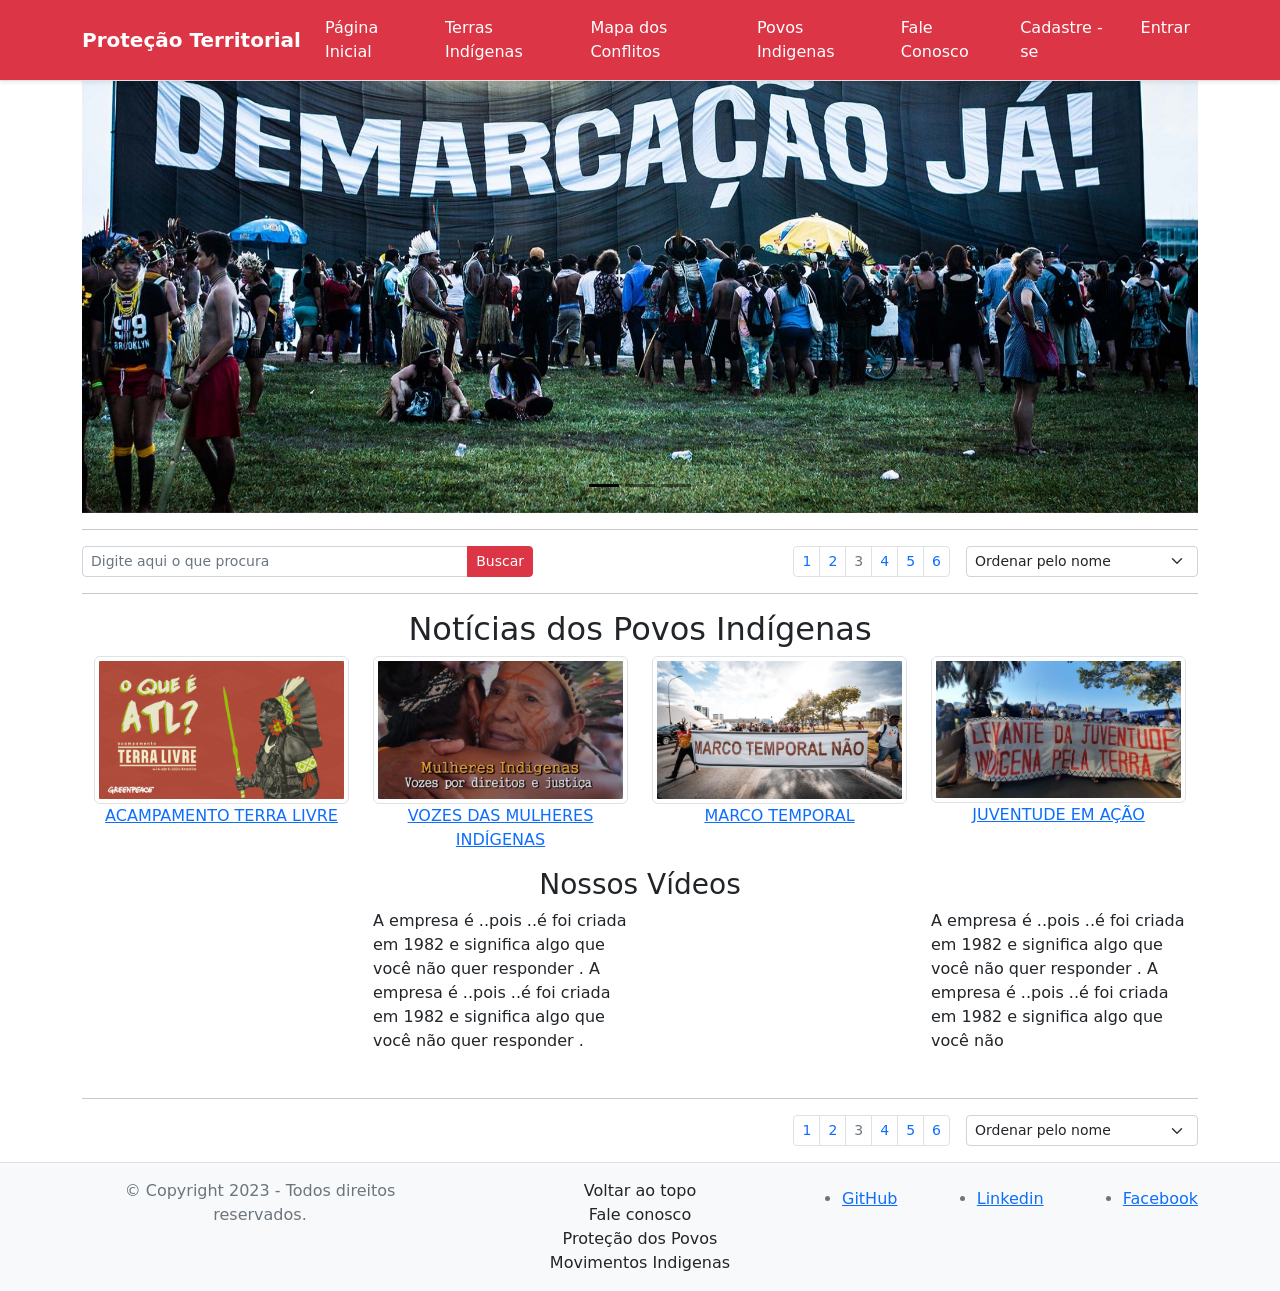
==== commit 88efb97d: "fixando navbar" ====
--- a/index.html
+++ b/index.html
@@ -12,7 +12,7 @@
 </head>
 <body>
     <div class="d-flex flex-column wrapper">
-        <nav class="navbar navbar-expand-lg navbar-dark bg-danger border-bottom shadow-sm mb-3">
+        <nav class="navbar navbar-expand-lg navbar-dark bg-danger border-bottom shadow-sm mb-3 fixed-top">
             <div class="container">
                 <a class="navbar-brand" href="/"><b>Proteção Territorial</b></a>
                 <button class="navbar-toggler" type="button" data-bs-toggle="collapse"
@@ -64,7 +64,7 @@
                         <img src="img/slides/slidesmall.jpg" class="d-block d-md-none  w-100" alt="">
                     </div>
                     <div class="carousel-item" data-bs-interval="3000">
-                        <img src="img/acampamento-terra-livre-ATL2022-foto-edgar-kanayko-apib-wwfbrasil2.png" class="d-none d-md-block w-100" alt="">
+                        <img src="img/acampamento-terra-livre-ATL2022-foto-edgar-kanayko-apib-wwfbrasil2.png" class="d-none d-md-block w-100 efeito-sombra" alt="">
                         <img src="img/slides/slidesmall.jpg" class="d-block d-md-none  w-100" alt="">
                     </div>
                     <div class="carousel-item" data-bs-interval="3000">
--- a/css/estilos.css
+++ b/css/estilos.css
@@ -5,11 +5,13 @@
     margin: 0;
 }
 
-/* Bordas */
+/* navbar */
 
-.borda {
-    background-color: rgb(207, 30, 30, 0.6);
-    border-radius: 5px;
+.nav-fixo {
+    box-shadow: 0px 2px 4px rgba(0, 0, 0, 0.15),
+                0px 4px 8px rgba(0, 0, 0, 0.15),
+                0px 8px 16px rgba(0, 0, 0, 0.15),
+                0px 16px 32px rgba(0, 0, 0, 0.15);
 }
 
 /* imagens */
@@ -26,4 +28,9 @@
 
 p a {
     text-decoration: none;
+}
+
+.efeito-sombra {
+    box-shadow: 5px -5px 100px 0px rgba(0, 0, 0, 0.3);
+    /* filter: drop-shadow(5px 5px 5px rgba(0,0,0,0.3)); */
 }
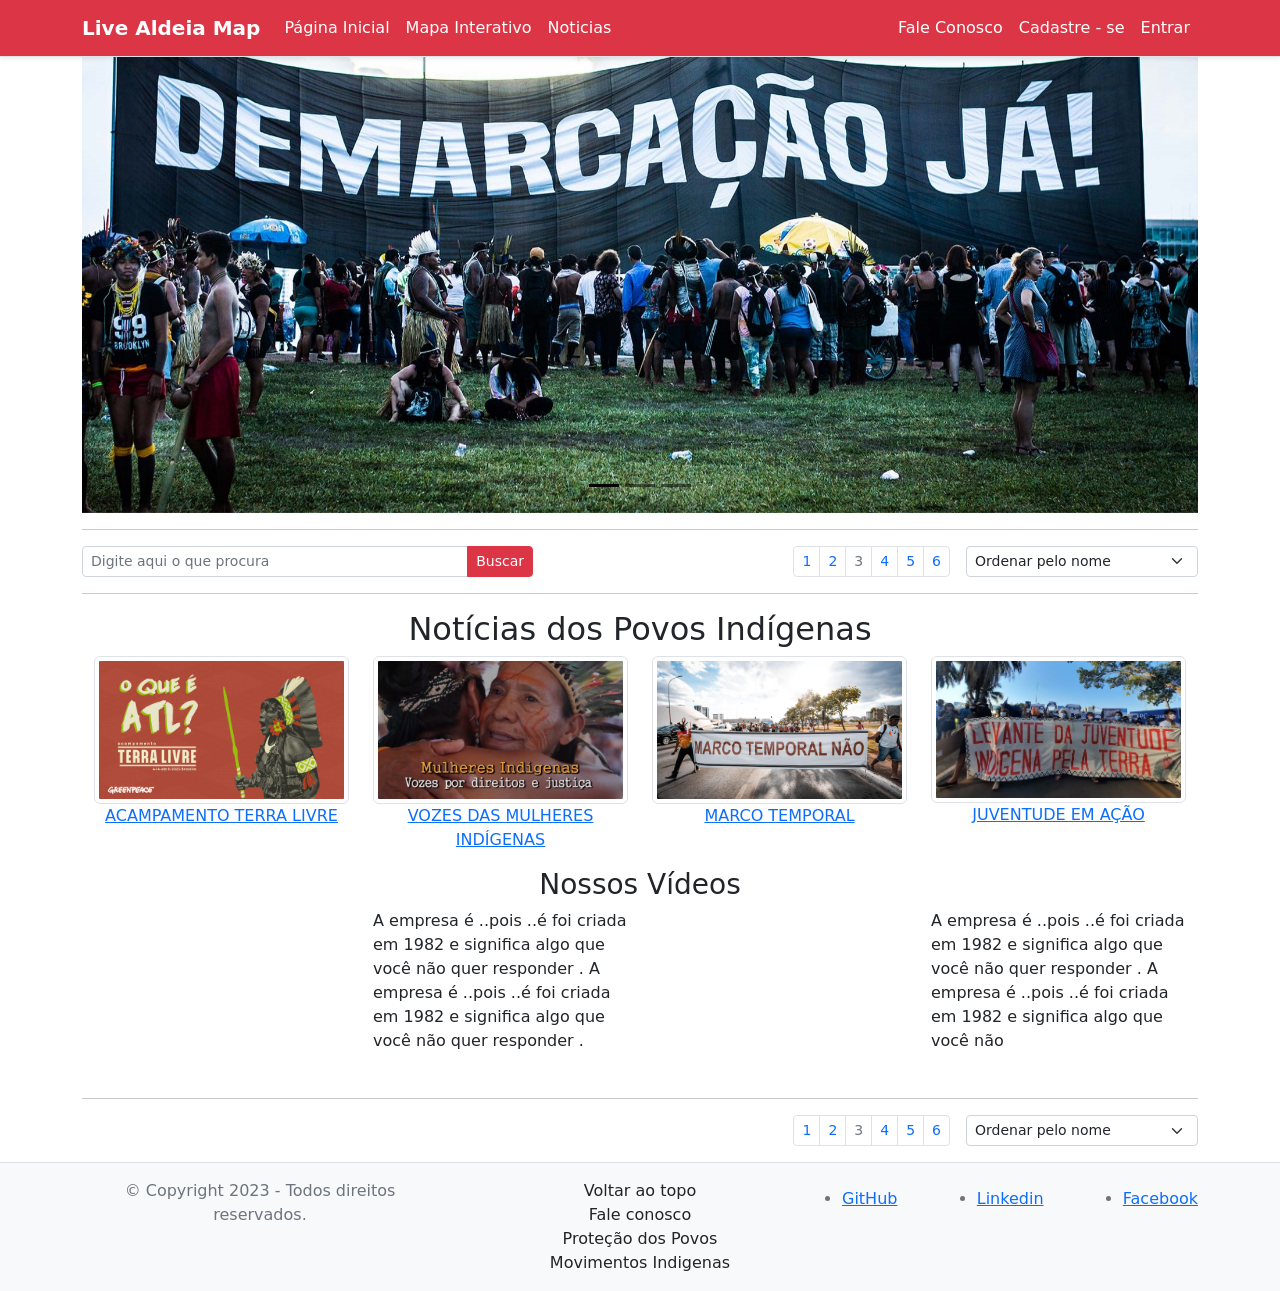
==== commit 7797612e: "atualizando as paginas, imgs e textos" ====
--- a/index.html
+++ b/index.html
@@ -1,20 +1,22 @@
 <!doctype html>
 <html lang="pt-br">
+
 <head>
     <meta charset="utf-8">
     <meta name="viewport" content="width=device-width, initial-scale=1">
-    <link rel="icon" type="img/png" href="img/logo.ico" class="logotipo">
+    <link rel="icon" type="img/png" href="img/mapa.ico" class="logotipo">
     <link rel="stylesheet" href="node_modules/bootstrap/dist/css/bootstrap.min.css">
     <link rel="stylesheet" href="node_modules/bootstrap-icons/font/bootstrap-icons.css">
     <link rel="stylesheet" href="css/estilos.css">
 
-    <title>Proteção Territorial :: Página Inicial</title>
+    <title>LiveAldeiaMap</title>
 </head>
+
 <body>
     <div class="d-flex flex-column wrapper">
         <nav class="navbar navbar-expand-lg navbar-dark bg-danger border-bottom shadow-sm mb-3 fixed-top">
             <div class="container">
-                <a class="navbar-brand" href="/"><b>Proteção Territorial</b></a>
+                <a class="navbar-brand" href="/"><b>Live Aldeia Map</b></a>
                 <button class="navbar-toggler" type="button" data-bs-toggle="collapse"
                     data-bs-target=".navbar-collapse">
                     <span class="navbar-toggler-icon"></span>
@@ -25,26 +27,23 @@
                             <a class="nav-link text-white" href="index.html">Página Inicial</a>
                         </li>
                         <li class="nav-item">
-                            <a class="nav-link text-white" href="#">Terras Indígenas</a>
+                            <a class="nav-link text-white" href="mapa.html">Mapa Interativo</a>
                         </li>
                         <li class="nav-item">
-                            <a class="nav-link text-white" href="mapa.html">Mapa dos Conflitos</a>
-                        </li> 
-                        <li class="nav-item">
-                            <a class="nav-link text-white" href="#">Povos Indigenas</a>
-                        </li>                                                 
+                            <a class="nav-link text-white" href="#">Noticias</a>
+                        </li>
                     </ul>
                     <div class="align-self-end">
                         <ul class="navbar-nav">
                             <li class="nav-item">
                                 <a class="nav-link text-white" href="contato.html">Fale Conosco</a>
                             </li>
-                            <li class="nav-item">                                
+                            <li class="nav-item">
                                 <a href="cadastro.html" class="nav-link text-white">Cadastre - se</a>
                             </li>
                             <li class="nav-item">
                                 <a href="login.html" class="nav-link text-white">Entrar</a>
-                            </li>                            
+                            </li>
                         </ul>
                     </div>
                 </div>
@@ -64,7 +63,8 @@
                         <img src="img/slides/slidesmall.jpg" class="d-block d-md-none  w-100" alt="">
                     </div>
                     <div class="carousel-item" data-bs-interval="3000">
-                        <img src="img/acampamento-terra-livre-ATL2022-foto-edgar-kanayko-apib-wwfbrasil2.png" class="d-none d-md-block w-100 efeito-sombra" alt="">
+                        <img src="img/acampamento-terra-livre-ATL2022-foto-edgar-kanayko-apib-wwfbrasil2.png"
+                            class="d-none d-md-block w-100 efeito-sombra" alt="">
                         <img src="img/slides/slidesmall.jpg" class="d-block d-md-none  w-100" alt="">
                     </div>
                     <div class="carousel-item" data-bs-interval="3000">
@@ -130,82 +130,90 @@
                 </div>
 
                 <hr mt-3>
-                    
-                              <section class="container"><!--inicio adicionados-->
-
-                                <h2 class="text-center">
-                                    Notícias dos Povos Indígenas
-                                </h2>
-                                <div class="row">
-                                    
-                                    <a href="#" class="col-lg-3 col-sm-6 col-md-4">
-                                        <figure>
-                                            <img src="img/ATL.jpg" alt="" class="img-fluid img-thumbnail">
-                                            <figcaption class="text-center">
-                                                ACAMPAMENTO TERRA LIVRE
-                                            </figcaption>
-                                        </figure>
-                    
-                                    </a>
-                                    <a href="#" class="col-lg-3 col-sm-6 col-md-4">
-                                        <figure>
-                                            <img src="img/MULHERES.jpg" alt="" class="img-fluid img-thumbnail">
-                                            <figcaption class="text-center">
-                                                VOZES DAS MULHERES INDÍGENAS
-                                            </figcaption>
-                                        </figure>
-                    
-                                    </a>
-                                    <a href="#" class="col-lg-3 col-sm-6 col-md-4">
-                                        <figure>
-                                            <img src="img/MARCO TEMPORAL.jpeg" alt="" class="img-fluid img-thumbnail">
-                                            <figcaption class="text-center">
-                                                MARCO TEMPORAL
-                                            </figcaption>
-                                        </figure>
-                    
-                                    </a>
-                                    <a href="#" class="col-lg-3 col-sm-6 col-md-4">
-                                        <figure>
-                                            <img src="img/photo_2021-06-29_16-33-34-scaled (1).jpg" alt="" class="img-fluid img-thumbnail">
-                                            <figcaption class="text-center">
-                                             JUVENTUDE EM AÇÃO
-                                            </figcaption>
-                                        </figure>                    
-                                    </a>
-                                </div>
-                    
-                            </section><!--Fim adicionados-->
-                            <section><!--Nosso Vídeo-->
-                               
-                                <div class="container"> <!--inicio container vídeo-->                                 
-                                    <h3 class="text-center mb-2">Nossos Vídeos</h3>
-                                    <div class="row d-flex"> <!--início linha-->
-                                        <figure class="col-lg-3 img-fluid">
-                                            <iframe src="https://www.youtube.com/watch?v=qnB_uJftOD0" frameborder="0" allow="accelerometer; autoplay; encrypted-media; gyroscope; picture-in-picture" allowfullscreen></iframe>
-                                        </figure>
-                    
-                                        <div class="col-lg-3">
-                                        <article class="ml-3 text-justify ">
-                                                     A empresa é ..pois ..é foi criada em 1982 e significa algo que você não quer responder .
-                                                     A empresa é ..pois ..é foi criada em 1982 e significa algo que você não quer responder .
-                                            </article>
-                                        </div>
-                                        <figure class="col-lg-3 img-fluid">
-                                            <iframe src="https://www.youtube.com/watch?v=AgOz_PAiSTk" frameborder="0" allow="accelerometer; autoplay; encrypted-media; gyroscope; picture-in-picture" allowfullscreen></iframe>
-                                        </figure>
-                    
-                                        <div class="col-lg-3">
-                                            <article class="ml-3 text-justify">
-                                                A empresa é ..pois ..é foi criada em 1982 e significa algo que você não quer responder .
-                                                A empresa é ..pois ..é foi criada em 1982 e significa algo que você não
-                                            </article>
-                                        </div>
-                    
-                                    </div><!--fim linha-->                     
-                                </div><!--fim container vídeo-->                    
-                            </section><!-- Fim nosso Vídeo-->
-                            
+
+                <section class="container"><!--inicio adicionados-->
+
+                    <h2 class="text-center">
+                        Notícias dos Povos Indígenas
+                    </h2>
+                    <div class="row">
+
+                        <a href="#" class="col-lg-3 col-sm-6 col-md-4">
+                            <figure>
+                                <img src="img/ATL.jpg" alt="" class="img-fluid img-thumbnail">
+                                <figcaption class="text-center">
+                                    ACAMPAMENTO TERRA LIVRE
+                                </figcaption>
+                            </figure>
+
+                        </a>
+                        <a href="#" class="col-lg-3 col-sm-6 col-md-4">
+                            <figure>
+                                <img src="img/MULHERES.jpg" alt="" class="img-fluid img-thumbnail">
+                                <figcaption class="text-center">
+                                    VOZES DAS MULHERES INDÍGENAS
+                                </figcaption>
+                            </figure>
+
+                        </a>
+                        <a href="#" class="col-lg-3 col-sm-6 col-md-4">
+                            <figure>
+                                <img src="img/MARCO TEMPORAL.jpeg" alt="" class="img-fluid img-thumbnail">
+                                <figcaption class="text-center">
+                                    MARCO TEMPORAL
+                                </figcaption>
+                            </figure>
+
+                        </a>
+                        <a href="#" class="col-lg-3 col-sm-6 col-md-4">
+                            <figure>
+                                <img src="img/photo_2021-06-29_16-33-34-scaled (1).jpg" alt=""
+                                    class="img-fluid img-thumbnail">
+                                <figcaption class="text-center">
+                                    JUVENTUDE EM AÇÃO
+                                </figcaption>
+                            </figure>
+                        </a>
+                    </div>
+
+                </section><!--Fim adicionados-->
+                <section><!--Nosso Vídeo-->
+
+                    <div class="container"> <!--inicio container vídeo-->
+                        <h3 class="text-center mb-2">Nossos Vídeos</h3>
+                        <div class="row d-flex"> <!--início linha-->
+                            <figure class="col-lg-3 img-fluid">
+                                <iframe src="https://www.youtube.com/watch?v=qnB_uJftOD0" frameborder="0"
+                                    allow="accelerometer; autoplay; encrypted-media; gyroscope; picture-in-picture"
+                                    allowfullscreen></iframe>
+                            </figure>
+
+                            <div class="col-lg-3">
+                                <article class="ml-3 text-justify ">
+                                    A empresa é ..pois ..é foi criada em 1982 e significa algo que você não quer
+                                    responder .
+                                    A empresa é ..pois ..é foi criada em 1982 e significa algo que você não quer
+                                    responder .
+                                </article>
+                            </div>
+                            <figure class="col-lg-3 img-fluid">
+                                <iframe src="https://www.youtube.com/watch?v=AgOz_PAiSTk" frameborder="0"
+                                    allow="accelerometer; autoplay; encrypted-media; gyroscope; picture-in-picture"
+                                    allowfullscreen></iframe>
+                            </figure>
+
+                            <div class="col-lg-3">
+                                <article class="ml-3 text-justify">
+                                    A empresa é ..pois ..é foi criada em 1982 e significa algo que você não quer
+                                    responder .
+                                    A empresa é ..pois ..é foi criada em 1982 e significa algo que você não
+                                </article>
+                            </div>
+
+                        </div><!--fim linha-->
+                    </div><!--fim container vídeo-->
+                </section><!-- Fim nosso Vídeo-->
+
 
                 <hr class="mt-3">
 
@@ -252,7 +260,7 @@
                 <div class="row py-3">
                     <div class="col-12 col-md-4 text-center">
                         &copy; Copyright 2023 - Todos direitos reservados.<br>
-                        
+
                     </div>
                     <div class="col-12 col-md-4 text-center">
                         <a href="index.html" class="text-decoration-none text-dark">
@@ -262,10 +270,10 @@
                             Fale conosco
                         </a><br>
                         <a href="mapa.html" class="text-decoration-none text-dark">
-                            Proteção dos Povos 
+                            Proteção dos Povos
                         </a><br>
                         <a href="#" class="text-decoration-none text-dark">
-                            Movimentos Indigenas 
+                            Movimentos Indigenas
                         </a><br>
                     </div>
                     <div class="col-12 col-md-4 text-center">
@@ -281,4 +289,5 @@
     </div>
     <script src="node_modules/bootstrap/dist/js/bootstrap.bundle.min.js"></script>
 </body>
-</html> 
+
+</html>
--- a/css/estilos.css
+++ b/css/estilos.css
@@ -9,9 +9,9 @@
 
 .nav-fixo {
     box-shadow: 0px 2px 4px rgba(0, 0, 0, 0.15),
-                0px 4px 8px rgba(0, 0, 0, 0.15),
-                0px 8px 16px rgba(0, 0, 0, 0.15),
-                0px 16px 32px rgba(0, 0, 0, 0.15);
+        0px 4px 8px rgba(0, 0, 0, 0.15),
+        0px 8px 16px rgba(0, 0, 0, 0.15),
+        0px 16px 32px rgba(0, 0, 0, 0.15);
 }
 
 /* imagens */
@@ -20,10 +20,12 @@
     border-radius: 5px;
     width: 100%;
 }
+
 /* planos de fundo */
 .fundo {
     background-color: rgba(102, 97, 92, 0.603);
 }
+
 /* links */
 
 p a {
